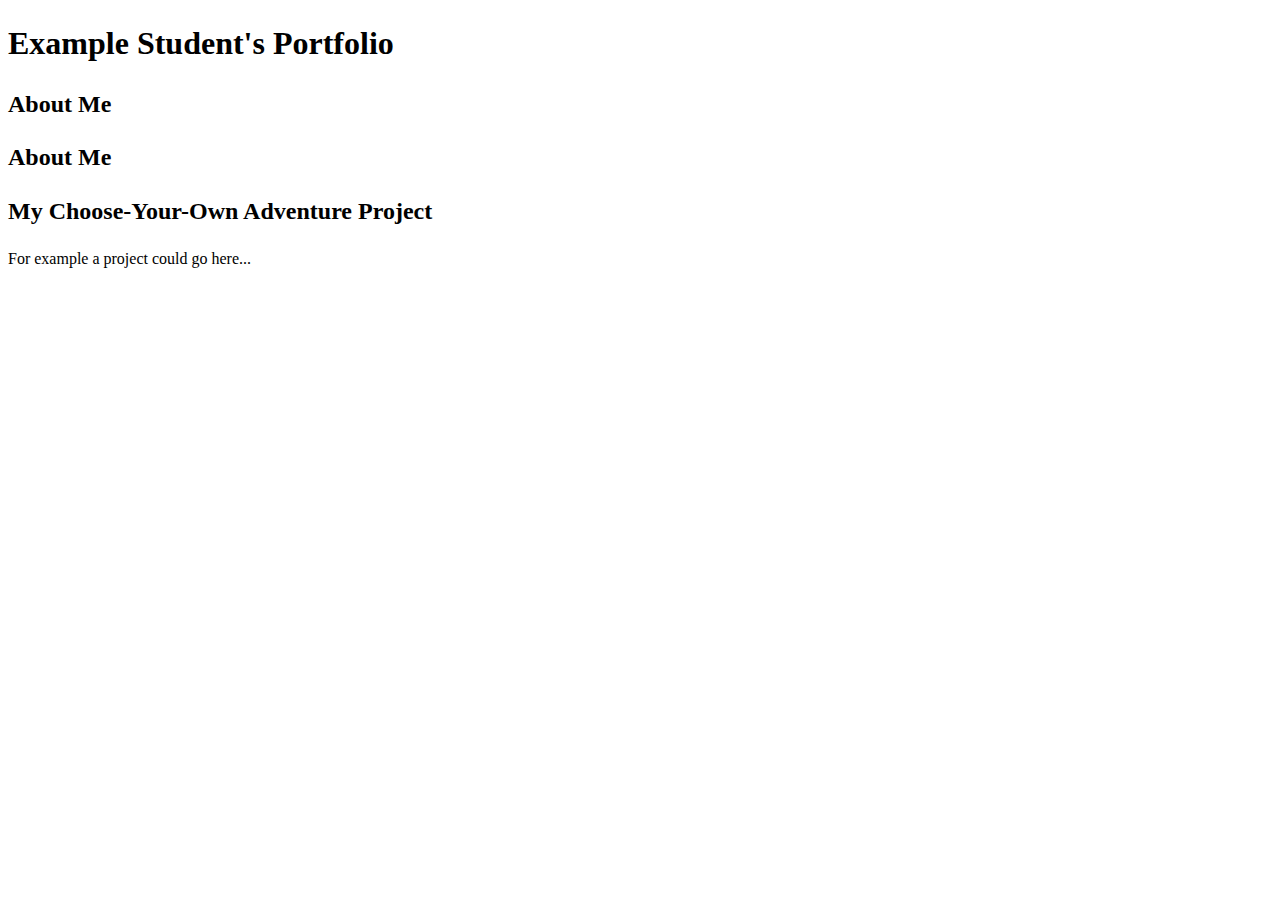
==== public/index.html @ 1c08e8c3 "Initial commit" ====
<!DOCTYPE html>
<html>
  <head>
    <title>Example Student's Portfolio</title>
    <link rel="stylesheet" href="./style.css" />
  </head>
  <body>
    <main>
      <section class="hero">
        <h1>Example Student's Portfolio</h1>
      </section>     

      <section class="info" id="about-me">
        <h2>About Me</h2>
        <div class="about-me">
          <h2>About Me</h2>
        </div>
      </section>
      <section class="sample-work" id="cyoa">
        <h2>My Choose-Your-Own Adventure Project</h2>
        <p>For example a project could go here...</p>
      </section>
    </main>
  </body>
  <script src="main.js"></script>
</html>
---- public/style.css ----
body {
  /* Change to something you like, but please do customize the font! */
  font-family: Cambria, Cochin, Georgia, Times, "Times New Roman", serif;
  line-height: 1.4;
}
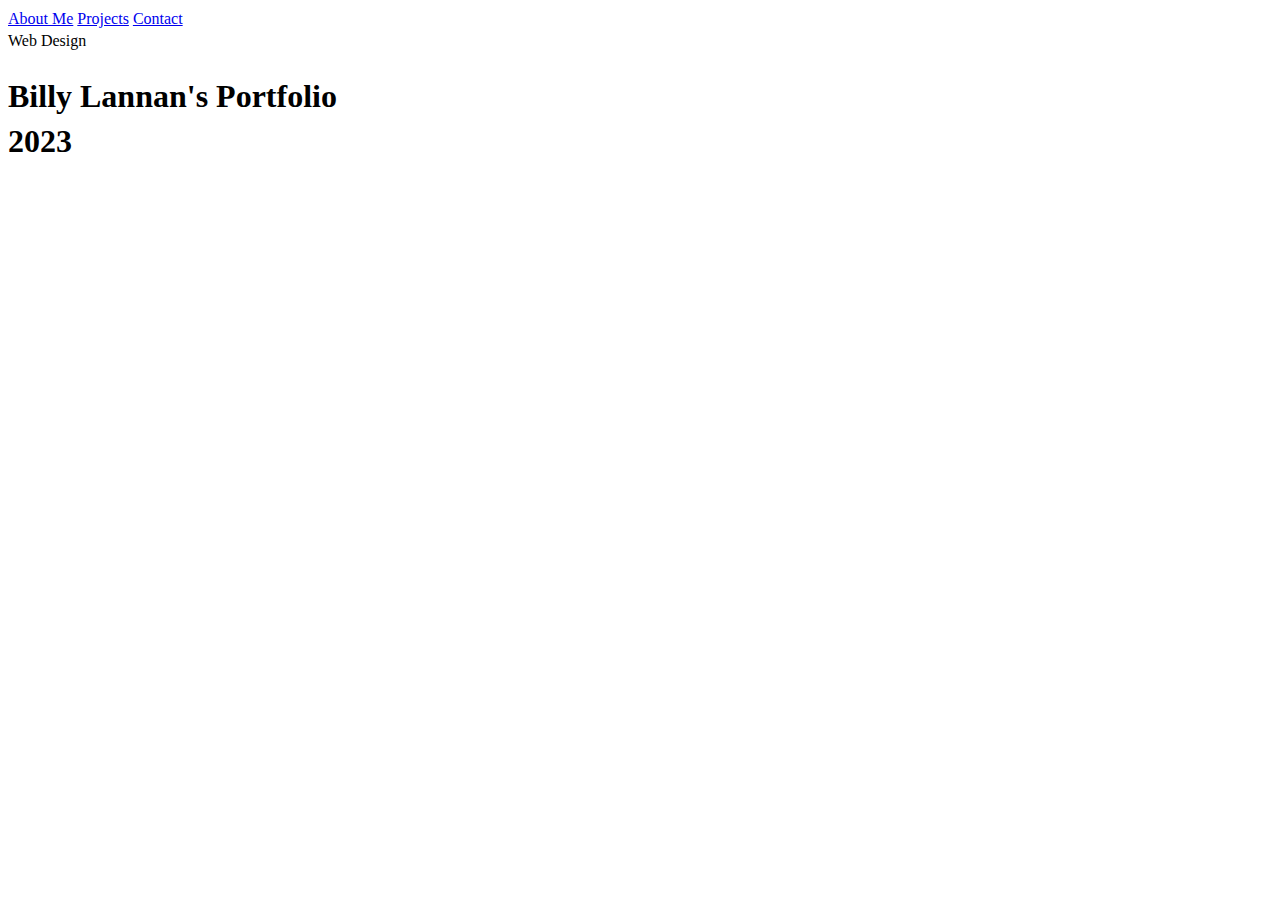
==== commit 398d6584: "all my work... committing iwth help from Hinkle who can't spell" ====
--- a/public/index.html
+++ b/public/index.html
@@ -1,25 +1,24 @@
 <!DOCTYPE html>
 <html>
   <head>
-    <title>Example Student's Portfolio</title>
+    <title>Home</title>
     <link rel="stylesheet" href="./style.css" />
   </head>
   <body>
+         <main class="page">
+  <nav>
+    <a href="about-me.html">About Me</a>
+    <a href="projects.html">Projects</a>
+    <a href="contact.html">Contact</a>
+  </nav>
+  <div id="header-title">Web Design</div>
+</main>
     <main>
-      <section class="hero">
-        <h1>Example Student's Portfolio</h1>
-      </section>     
-
-      <section class="info" id="about-me">
-        <h2>About Me</h2>
-        <div class="about-me">
-          <h2>About Me</h2>
-        </div>
-      </section>
-      <section class="sample-work" id="cyoa">
-        <h2>My Choose-Your-Own Adventure Project</h2>
-        <p>For example a project could go here...</p>
-      </section>
+      <section id="main-title"; class="hero">
+        <h1>Billy Lannan's Portfolio 
+          <br> <div id="under-title">2023</div<div></br>
+        </h1>
+      </section>           
     </main>
   </body>
   <script src="main.js"></script>
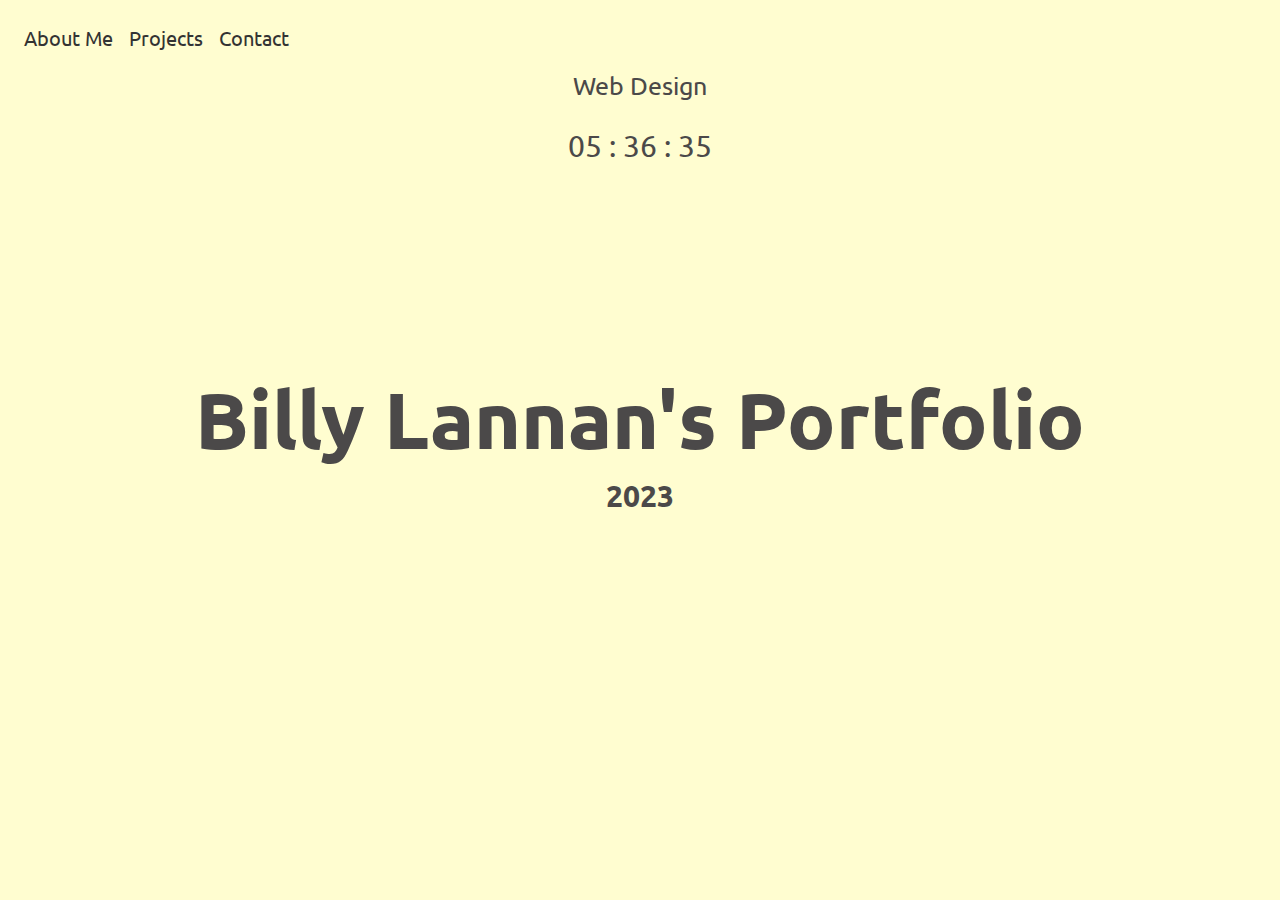
==== commit 35d3da0b: "new public stuff" ====
--- a/public/index.html
+++ b/public/index.html
@@ -11,7 +11,8 @@
     <a href="projects.html">Projects</a>
     <a href="contact.html">Contact</a>
   </nav>
-  <div id="header-title">Web Design</div>
+  <div id="header-title">Web Design </div> <br>
+   <div id="clock"></div> </br>
 </main>
     <main>
       <section id="main-title"; class="hero">
--- a/public/style.css
+++ b/public/style.css
@@ -1,5 +1,82 @@
+@import url('https://fonts.googleapis.com/css2?family=Amatic+SC&family=Hedvig+Letters+Serif:opsz@12..24&family=Kanit:wght@600&family=Oswald:wght@500;700&family=Ubuntu:wght@500&display=swap');
+
 body {
   /* Change to something you like, but please do customize the font! */
-  font-family: Cambria, Cochin, Georgia, Times, "Times New Roman", serif;
+font-family: 'Amatic SC', sans-serif;
+font-family: 'Hedvig Letters Serif', serif;
+font-family: 'Kanit', sans-serif;
+font-family: 'Oswald', sans-serif;
+font-family: 'Ubuntu', sans-serif;
   line-height: 1.4;
+  background-color: #FFFDD0;
+  color: #4b4949;
 }
+
+#about-me-title {
+  font-size: 50px;
+  text-align: center;
+font-family: 'Amatic SC', sans-serif;
+font-family: 'Hedvig Letters Serif', serif;
+font-family: 'Kanit', sans-serif;
+font-family: 'Oswald', sans-serif;
+font-family: 'Ubuntu', sans-serif;
+}
+
+#main-title {
+  font-size: 40px;
+   height: 500px;
+  display: flex;
+  justify-content: center;
+  align-items: center;
+}
+
+nav {
+  font-size: 20px;
+  display: flex;
+  gap: 16px;
+  padding: 16px;
+}
+nav a {
+  text-decoration: none;
+  color: #333;
+  transition: color 350ms;
+}
+nav:hover a {
+  color: #888;
+}
+nav a:hover {
+  color: rgb(0, 0, 0);
+}
+
+#header-title {
+  display: flex;
+  justify-content: center;
+  align-items: center;
+  vertical-align: top;
+  font-size: 25px;
+}
+
+#under-title {
+  font-size:30px;
+  justify-content: center;
+  text-align: center;
+}
+
+#portrait {
+  width: 500px;
+}
+
+
+#clock {
+font-family: 'Amatic SC', sans-serif;
+font-family: 'Hedvig Letters Serif', serif;
+font-family: 'Kanit', sans-serif;
+font-family: 'Oswald', sans-serif;
+font-family: 'Ubuntu', sans-serif;;
+  color: #4b4949;
+  font-size: 30px;
+  display: flex;
+  justify-content: center;
+  align-items: center;
+  vertical-align: top;
+}